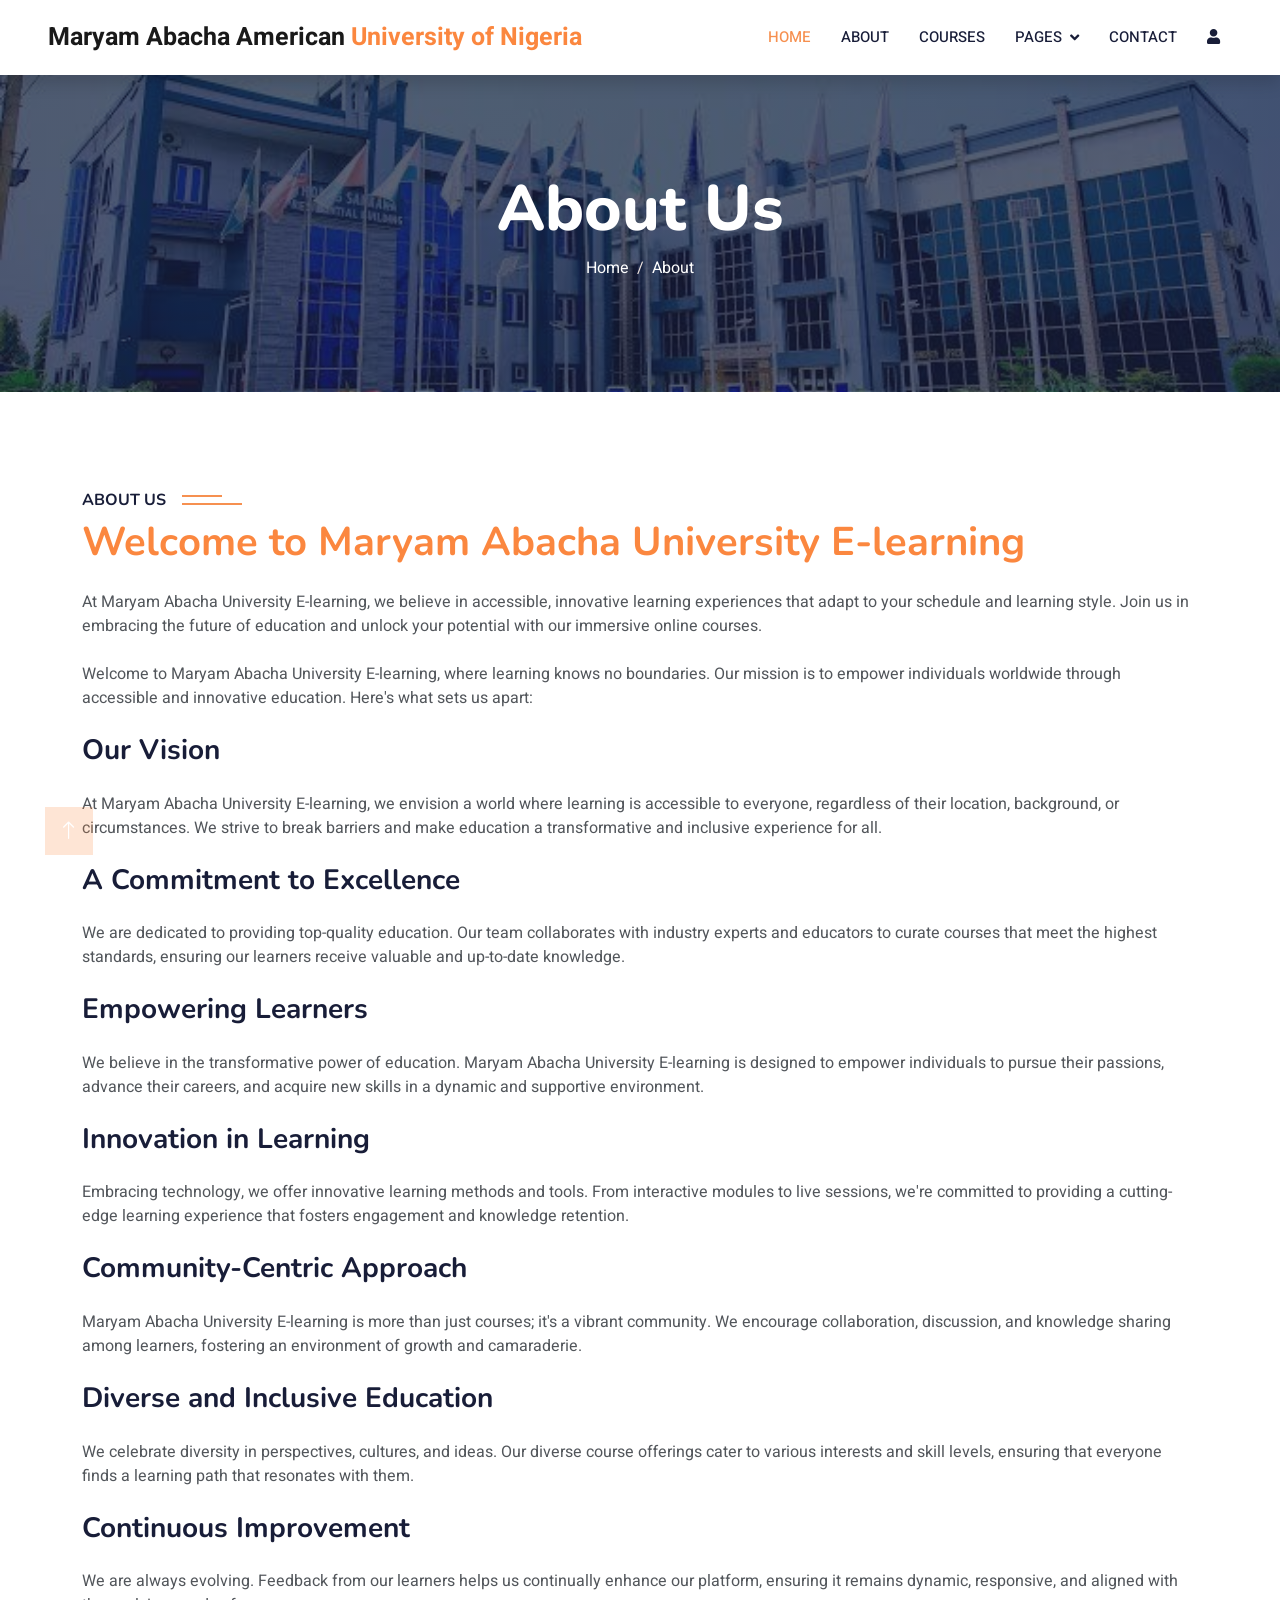
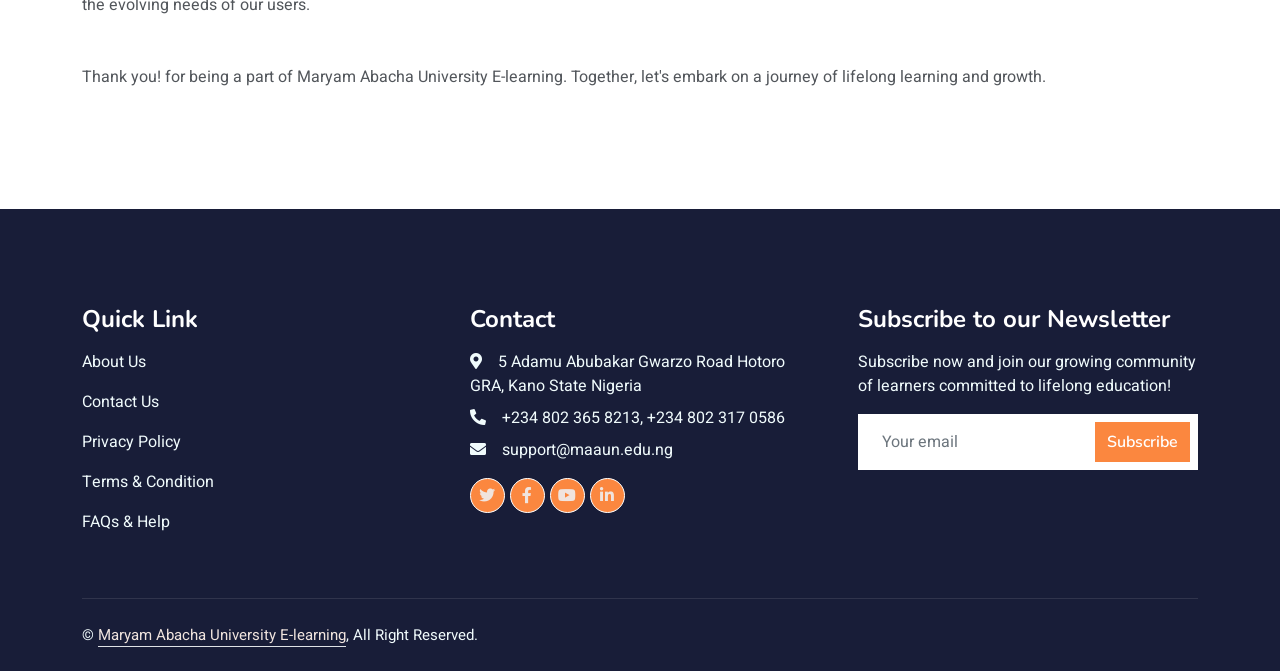
==== about.html @ cb884d59 "Add files via upload" ====
<!DOCTYPE html>
<html lang="en">

<head>
    <meta charset="utf-8">
    <title>MAAUN: About Us</title>
    <meta content="width=device-width, initial-scale=1.0" name="viewport">
    <meta content="" name="keywords">
    <meta content="" name="description">

    <!-- Favicon -->
    <link href="img/icon.png" rel="icon">

    <!-- Google Web Fonts -->
    <link rel="preconnect" href="https://fonts.googleapis.com">
    <link rel="preconnect" href="https://fonts.gstatic.com" crossorigin>
    <link
        href="https://fonts.googleapis.com/css2?family=Heebo:wght@400;500;600&family=Nunito:wght@600;700;800&display=swap"
        rel="stylesheet">

    <!-- Icon Font Stylesheet -->
    <link href="https://cdnjs.cloudflare.com/ajax/libs/font-awesome/5.10.0/css/all.min.css" rel="stylesheet">
    <link href="https://cdn.jsdelivr.net/npm/bootstrap-icons@1.4.1/font/bootstrap-icons.css" rel="stylesheet">

    <!-- Libraries Stylesheet -->
    <link href="lib/animate/animate.min.css" rel="stylesheet">
    <link href="lib/owlcarousel/assets/owl.carousel.min.css" rel="stylesheet">

    <!-- Customized Bootstrap Stylesheet -->
    <link href="css/bootstrap.min.css" rel="stylesheet">

    <!-- Template Stylesheet -->
    <link href="css/style.css" rel="stylesheet">
</head>

<body>
    <!-- Spinner Start -->
    <div id="spinner"
        class="show bg-white position-fixed translate-middle w-100 vh-100 top-50 start-50 d-flex align-items-center justify-content-center">
        <div class="spinner-border text-primary" style="width: 3rem; height: 3rem;" role="status">
            <span class="sr-only">Loading...</span>
        </div>
    </div>
    <!-- Spinner End -->


    <!-- Navbar Start -->
    <nav class="navbar navbar-expand-lg bg-white navbar-light shadow sticky-top p-0">
        <a href="index.html" class="navbar-brand d-flex align-items-center px-4 px-lg-5">
            <p class="m-0 fw-bold" style="font-size: 25px;"><img src="img/icon6.Jpeg" alt="" height="50px">Maryam Abacha American <span
                    style="color: #fb873f;"> University of Nigeria</span></p>
        </a>
        <button type="button" class="navbar-toggler me-4" data-bs-toggle="collapse" data-bs-target="#navbarCollapse"
            style="border: none;">
            <span class="navbar-toggler-icon"></span>
        </button>
        <div class="collapse navbar-collapse" id="navbarCollapse">
            <div class="navbar-nav ms-auto p-4 p-lg-0">
                <a href="index.html" class="nav-item nav-link active">Home</a>
                <a href="about.html" class="nav-item nav-link">About</a>
                <a href="courses.html" class="nav-item nav-link">Courses</a>
                <div class="nav-item dropdown">
                    <a href="#" class="nav-link dropdown-toggle" data-bs-toggle="dropdown">Pages</a>
                    <div class="dropdown-menu fade-down m-0">
                        <a href="team.html" class="dropdown-item">Our Team</a>
                        <a href="testimonial.html" class="dropdown-item">Testimonial</a>

                    </div>
                </div>
                <a href="contact.html" class="nav-item nav-link">Contact</a>
                <a href="login.html" class="nav-item nav-link"><i class="fa fa-user"></i></a>
                <a href="#" class="nav-item nav-link">
                    <div id="google_translate_element"></div>
                </a>
            </div>
        </div>
    </nav>
    <!-- Navbar End -->

    <!-- Header Start -->
    <div class="container-fluid bg-primary py-5 mb-5 page-header">
        <div class="container py-5">
            <div class="row justify-content-center">
                <div class="col-lg-10 text-center">
                    <h1 class="display-3 text-white animated slideInDown">About Us</h1>
                    <nav aria-label="breadcrumb">
                        <ol class="breadcrumb justify-content-center">
                            <li class="breadcrumb-item"><a class="text-white" href="index.html">Home</a></li>
                            <li class="breadcrumb-item text-white active" aria-current="page">About</li>
                        </ol>
                    </nav>
                </div>
            </div>
        </div>
    </div>
    <!-- Header End -->

    <!-- About Start -->
    <div class="container-xxl py-5">
        <div class="container">
            <div class="row g-5">

                <div class="col-lg-12 wow fadeInUp" data-wow-delay="0.3s">
                    <h6 class="section-title bg-white text-start pe-3">About Us</h6>
                    <h1 class="mb-4" style="color: #fb873f;">Welcome to Maryam Abacha University E-learning</h1>
                    <p class="mb-4">
                        At Maryam Abacha University E-learning, we believe in accessible, innovative learning experiences that adapt to your
                        schedule and learning style. Join us in embracing the future of education and unlock your
                        potential with our immersive online courses.
                    </p>
                    <p class="mb-4">Welcome to Maryam Abacha University E-learning, where learning knows no boundaries. Our mission
                        is to empower individuals worldwide through accessible and innovative education. Here's what
                        sets us apart:</p>

                    <h3 class="mb-4">Our Vision</h3>
                    <p class="mb-4">At Maryam Abacha University E-learning, we envision a world where learning is accessible to everyone,
                        regardless of their location, background, or circumstances. We strive to break barriers and make
                        education a transformative and inclusive experience for all.</p>

                    <h3 class="mb-4">A Commitment to Excellence</h3>
                    <p class="mb-4"> We are dedicated to providing top-quality education. Our team collaborates with
                        industry experts and educators to curate courses that meet the highest standards, ensuring our
                        learners receive valuable and up-to-date knowledge.</p>

                    <h3 class="mb-4">Empowering Learners</h3>

                    <p class="mb-4">We believe in the transformative power of education. Maryam Abacha University E-learning is
                        designed to empower individuals to pursue their passions, advance their careers, and acquire new
                        skills in a dynamic and supportive environment.</p>

                    <h3 class="mb-4">Innovation in Learning</h3>

                    <p class="mb-4">Embracing technology, we offer innovative learning methods and tools. From
                        interactive modules to live sessions, we're committed to providing a cutting-edge learning
                        experience that fosters engagement and knowledge retention.</p>

                    <h3 class="mb-4">Community-Centric Approach</h3>

                    <p class="mb-4"> Maryam Abacha University E-learning is more than just courses; it's a vibrant community. We
                        encourage collaboration, discussion, and knowledge sharing among learners, fostering an
                        environment of growth and camaraderie.</p>

                    <h3 class="mb-4">Diverse and Inclusive Education</h3>

                    <p class="mb-4">We celebrate diversity in perspectives, cultures, and ideas. Our diverse course
                        offerings cater to various interests and skill levels, ensuring that everyone finds a learning
                        path that resonates with them.</p>

                    <h3 class="mb-4">Continuous Improvement</h3>

                    <p class="mb-4">We are always evolving. Feedback from our learners helps us continually enhance our
                        platform, ensuring it remains dynamic, responsive, and aligned with the evolving needs of our
                        users.</p>

                    <p class=" mt-5 mb-4">Thank you! for being a part of Maryam Abacha University E-learning. Together, let's embark on a
                        journey of lifelong learning and growth.</p>

                </div>

            </div>
        </div>
    </div>
    <!-- About End -->


    <!-- Footer Start -->
    <div class="container-fluid bg-dark text-light footer pt-5 mt-5 wow fadeIn" data-wow-delay="0.1s">
        <div class="container py-5">
            <div class="row g-5">
                <div class="col-lg-4 col-md-6">
                    <h4 class="text-white mb-3">Quick Link</h4>
                    <p><a class="text-light" href="about.html">About Us</a></p>
                    <p><a class="text-light" href="contact.html">Contact Us</a></p>
                    <p><a class="text-light" href="">Privacy Policy</a></p>
                    <p><a class="text-light" href="">Terms & Condition</a></p>
                    <p><a class="text-light" href="">FAQs & Help</a></p>
                </div>
                <div class="col-lg-4 col-md-6">
                    <h4 class="text-white mb-3">Contact</h4>
                    <p class="mb-2"><i class="fa fa-map-marker-alt me-3"></i>5 Adamu Abubakar Gwarzo Road
Hotoro GRA, Kano State
Nigeria</p>
                    <p class="mb-2"><i class="fa fa-phone-alt me-3"></i>+234 802 365 8213, +234 802 317 0586</p>
                    <p class="mb-2"><i class="fa fa-envelope me-3"></i>support@maaun.edu.ng</p>
                    <div class="d-flex pt-2">
                        <a class="btn btn-outline-light btn-social" href="https://twitter.com/maaunofficial?s=11&t=HUplcaG6-Mweeu9yjX7zbA"><i class="fab fa-twitter"></i></a>
                        <a class="btn btn-outline-light btn-social" href="https://www.facebook.com/maaunkano"><i class="fab fa-facebook-f"></i></a>
                        <a class="btn btn-outline-light btn-social" href="https://youtube.com/@maryamabachaamericanuniver9268"><i class="fab fa-youtube"></i></a>
                        <a class="btn btn-outline-light btn-social" href="https://www.linkedin.com/company/maryam-abacha-american-university-of-nigeria/"><i class="fab fa-linkedin-in"></i></a>
                    </div>
                </div>

                <div class="col-lg-4 col-md-6">
                    <h4 class="text-white mb-3">Subscribe to our Newsletter</h4>
                    <p>Subscribe now and join our growing community of learners committed to lifelong education! </p>
                    <div class="position-relative mx-auto" style="max-width: 400px;">
                        <form action="#">
                            <input class="form-control border-0 w-100 py-3 ps-4 pe-5" type="email"
                                placeholder="Your email" required>
                            <button type="submit"
                                class="btn btn-primary py-2 position-absolute top-0 end-0 mt-2 me-2"><a
                                    href="mailto:keertidvcorai@gmail.com">Subscribe</a></button>
                        </form>
                    </div>
                </div>
            </div>
        </div>
        <div class="container">
            <div class="copyright">
                <div class="row">
                    <div class="col-md-6 text-center text-md-start mb-3 mb-md-0">
                        &copy; <a class="border-bottom" href="index.html">Maryam Abacha University E-learning</a>, All Right Reserved.

                    </div>
                </div>
            </div>
        </div>
    </div>
    <!-- Footer End -->


    <!-- Back to Top -->
    <a href="#" class="btn btn-lg btn-primary btn-lg-square back-to-top"><i class="bi bi-arrow-up"></i></a>


    <!-- JavaScript Libraries -->
    <script src="https://code.jquery.com/jquery-3.4.1.min.js"></script>
    <script src="https://cdn.jsdelivr.net/npm/bootstrap@5.0.0/dist/js/bootstrap.bundle.min.js"></script>
    <script src="lib/wow/wow.min.js"></script>
    <script src="lib/easing/easing.min.js"></script>
    <script src="lib/waypoints/waypoints.min.js"></script>
    <script src="lib/owlcarousel/owl.carousel.min.js"></script>


    <!-- Template Javascript -->
    <script src="js/main.js"></script>
</body>

</html>
---- css/style.css ----
/********** Template CSS **********/
:root {
    --primary: #f69050;
    --light: #F0FBFC;
    --light: #f0e4de;
    --dark: #181d38;
}

.btn {
    background-color: #fb873f;
    border: none;
}

.btn a {
    text-decoration: none;
    color: #fff;
}

.btn:hover {
    background: transparent;
    color: var(--primary) !important;
    border: 1px solid var(--primary);
}

.btn:hover a {
    color: var(--primary) !important;
}

.btn-light {
    background-color: var(--light);
}

.btn-light:hover {
    background: transparent;
    color: var(--light) !important;
    border: 1px solid var(--light);
}

.fw-medium {
    font-weight: 600 !important;
}

.fw-semi-bold {
    font-weight: 700 !important;
}

.back-to-top {
    position: fixed;
    display: none;
    left: 45px;
    bottom: 45px;
    z-index: 99;
}


/*** Spinner ***/
#spinner {
    opacity: 0;
    visibility: hidden;
    transition: opacity .5s ease-out, visibility 0s linear .5s;
    z-index: 99999;
}

#spinner.show {
    transition: opacity .5s ease-out, visibility 0s linear 0s;
    visibility: visible;
    opacity: 1;
}


/*** Button ***/
.btn {
    font-family: 'Nunito', sans-serif;
    font-weight: 600;
    transition: .5s;
}

.btn.btn-primary,
.btn.btn-secondary {
    color: #FFFFFF;
}

.btn-square {
    width: 38px;
    height: 38px;
}

.btn-sm-square {
    width: 32px;
    height: 32px;
}

.btn-lg-square {
    width: 48px;
    height: 48px;
}

.btn-square,
.btn-sm-square,
.btn-lg-square {
    padding: 0;
    display: flex;
    align-items: center;
    justify-content: center;
    font-weight: normal;
    border-radius: 0px;
}


/*** Navbar ***/
.navbar .dropdown-toggle::after {
    border: none;
    content: "\f107";
    font-family: "Font Awesome 5 Free";
    font-weight: 900;
    vertical-align: middle;
    margin-left: 8px;
}

.navbar-light .navbar-nav .nav-link {
    margin-right: 30px;
    padding: 25px 0;
    color: #FFFFFF;
    font-size: 15px;
    text-transform: uppercase;
    outline: none;
}

.navbar-light .navbar-nav .nav-link:hover,
.navbar-light .navbar-nav .nav-link.active {
    color: var(--primary);
}

@media (max-width: 991.98px) {
    .navbar-light .navbar-nav .nav-link {
        margin-right: 0;
        padding: 10px 0;
    }

    .navbar-light .navbar-nav {
        border-top: 1px solid #EEEEEE;
    }
}

.navbar-light .navbar-brand,
.navbar-light a.btn {
    height: 75px;
}

.navbar-light .navbar-nav .nav-link {
    color: var(--dark);
    font-weight: 500;
}

.navbar-light.sticky-top {
    top: -100px;
    transition: .5s;
}

.navbar-toggler-icon {
    color: #fb873f;
}

.navbar-toggler {
    border: 2px solid #fb873f;
}

@media (min-width: 992px) {
    .navbar .nav-item .dropdown-menu {
        display: block;
        margin-top: 0;
        opacity: 0;
        visibility: hidden;
        transition: .5s;
    }

    .navbar .dropdown-menu.fade-down {
        top: 100%;
        transform: rotateX(-75deg);
        transform-origin: 0% 0%;
    }

    .navbar .nav-item:hover .dropdown-menu {
        top: 100%;
        transform: rotateX(0deg);
        visibility: visible;
        transition: .5s;
        opacity: 1;
    }
}

/*** Header carousel ***/

.header-carousel .owl-carousel-item {
    position: relative;
    height: 100vh;
}

.header-carousel p {
    margin-top: 20px;
    font-size: 20px;
    line-height: 30px;
}

@media (max-width: 1300px) {
    .header-carousel .owl-carousel-item {
        position: relative;
        min-height: 80vh;
    }

    .header-carousel .owl-carousel-item img {
        position: absolute;
        width: 100%;
        height: 100%;
        object-fit: cover;
    }
}

@media (max-width: 768px) {
    .header-carousel .owl-carousel-item {
        position: relative;
        min-height: 500px;
    }

    .header-carousel .owl-carousel-item img {
        position: absolute;
        width: 100%;
        height: 100%;
        object-fit: cover;
    }
}

@media (max-width: 430px) {

    .header-carousel .owl-carousel-item {
        position: relative;
        height: 500px;
    }

    .header-carousel .owl-carousel-item img {
        position: absolute;
        width: 100%;
        height: 100%;
        object-fit: cover;
    }

    .header-carousel h1 {
        font-size: 30px;
        line-height: 30px;
    }

    .header-carousel p {
        margin-top: 20px;
        font-size: 15px;
        line-height: 20px;
    }
}

.header-carousel .owl-nav {
    position: absolute;
    top: 50%;
    right: 8%;
    transform: translateY(-50%);
    display: flex;
    flex-direction: column;
}

.header-carousel .owl-nav .owl-prev,
.header-carousel .owl-nav .owl-next {
    margin: 7px 0;
    width: 45px;
    height: 45px;
    display: flex;
    align-items: center;
    justify-content: center;
    color: #FFFFFF;
    background: transparent;
    border: 1px solid #FFFFFF;
    font-size: 22px;
    transition: .5s;
}

.header-carousel .owl-nav .owl-prev:hover,
.header-carousel .owl-nav .owl-next:hover {
    background: var(--primary);
    border-color: var(--primary);
}

.page-header {
    background: linear-gradient(rgba(24, 29, 56, .7), rgba(24, 29, 56, .7)), url(../img/carousel-1.jpg);
    background-position: center center;
    background-repeat: no-repeat;
    background-size: cover;
}

.page-header-inner {
    background: rgba(15, 23, 43, .7);
}

.breadcrumb-item+.breadcrumb-item::before {
    color: var(--light);
}


/*** Section Title ***/
.section-title {
    position: relative;
    display: inline-block;
    text-transform: uppercase;
}

.section-title::before {
    position: absolute;
    content: "";
    width: calc(100% + 80px);
    height: 2px;
    top: 4px;
    left: -40px;
    background: var(--primary);
    z-index: -1;
}

.section-title::after {
    position: absolute;
    content: "";
    width: calc(100% + 120px);
    height: 2px;
    bottom: 5px;
    left: -60px;
    background: var(--primary);
    z-index: -1;
}

.section-title.text-start::before {
    width: calc(100% + 40px);
    left: 0;
}

.section-title.text-start::after {
    width: calc(100% + 60px);
    left: 0;
}


/*** Service ***/
.service-item {
    transition: .5s;
}


.service-item i {
    color: var(--primary);
}

.service-item:hover {
    margin-top: -10px;
    background: var(--primary);
}

.service-item * {
    transition: all .3s ease-in-out;
}

.service-item:hover * {
    color: #fff !important;
}

.course-item img {
    width: 100%;
    height: 200px;
    border-radius: 5px;
}

/*** Categories & Courses ***/

.category .content {
    cursor: pointer;
    transition: .5s;
}

.category .content:hover {
    background-color: var(--primary);
    color: #fff;
}

.category .content h5 a {
    text-decoration: none;
    color: var(--dark);
    transition: all 0.3s ease-in-out;
}

.category .content:hover h5 a {
    color: #fff !important;
}

.category img {
    width: 50px;
    height: 50px;
}

.category img,
.course-item img {
    transition: .5s;
}

.category a:hover img,
.course-item:hover img {
    transform: scale(1.1);
    margin-top: -10px;
}


/*** Team ***/
.team-item img {
    transition: .5s;
}

.team-item:hover img {
    transform: scale(1.1);
}


/*** Testimonial ***/
.testimonial-carousel::before {
    position: absolute;
    content: "";
    top: 0;
    left: 0;
    height: 100%;
    width: 0;
    background: linear-gradient(to right, rgba(255, 255, 255, 1) 0%, rgba(255, 255, 255, 0) 100%);
    z-index: 1;
}

.testimonial-carousel::after {
    position: absolute;
    content: "";
    top: 0;
    right: 0;
    height: 100%;
    width: 0;
    background: linear-gradient(to left, rgba(255, 255, 255, 1) 0%, rgba(255, 255, 255, 0) 100%);
    z-index: 1;
}

@media (min-width: 768px) {

    .testimonial-carousel::before,
    .testimonial-carousel::after {
        width: 200px;
    }
}

@media (min-width: 992px) {

    .testimonial-carousel::before,
    .testimonial-carousel::after {
        width: 300px;
    }
}

.testimonial-carousel .owl-item .testimonial-text,
.testimonial-carousel .owl-item.center .testimonial-text * {
    transition: .5s;
}

.testimonial-carousel .owl-item.center .testimonial-text {
    background: var(--primary) !important;
}

.testimonial-carousel .owl-item.center .testimonial-text * {
    color: #FFFFFF !important;
}

.testimonial-carousel .owl-dots {
    margin-top: 24px;
    display: flex;
    align-items: flex-end;
    justify-content: center;
}

.testimonial-carousel .owl-dot {
    position: relative;
    display: inline-block;
    margin: 0 5px;
    width: 15px;
    height: 15px;
    border: 1px solid #CCCCCC;
    transition: .5s;
}

.testimonial-carousel .owl-dot.active {
    background: var(--primary);
    border-color: var(--primary);
}


/*** Footer ***/
.footer .btn.btn-social {
    margin-right: 5px;
    width: 35px;
    height: 35px;
    display: flex;
    align-items: center;
    justify-content: center;
    color: var(--light);
    font-weight: normal;
    border: 1px solid #FFFFFF;
    border-radius: 35px;
    transition: .3s;
}

.footer .btn.btn-social:hover {
    color: var(--primary);
}

.footer .btn.btn-link {
    display: block;
    margin-bottom: 5px;
    padding: 0;
    text-align: left;
    color: #FFFFFF;
    font-size: 15px;
    font-weight: normal;
    text-transform: capitalize;
    transition: .3s;
}

.footer .btn.btn-link::before {
    position: relative;
    content: "\f105";
    font-family: "Font Awesome 5 Free";
    font-weight: 900;
    margin-right: 10px;
}

.footer .btn.btn-link:hover {
    letter-spacing: 1px;
    box-shadow: none;
}

.footer .copyright {
    padding: 25px 0;
    font-size: 15px;
    border-top: 1px solid rgba(256, 256, 256, .1);
}

.footer .copyright a {
    color: var(--light);
}

.footer .footer-menu a {
    margin-right: 15px;
    padding-right: 15px;
    border-right: 1px solid rgba(255, 255, 255, .1);
}

.footer .footer-menu a:last-child {
    margin-right: 0;
    padding-right: 0;
    border-right: none;
}
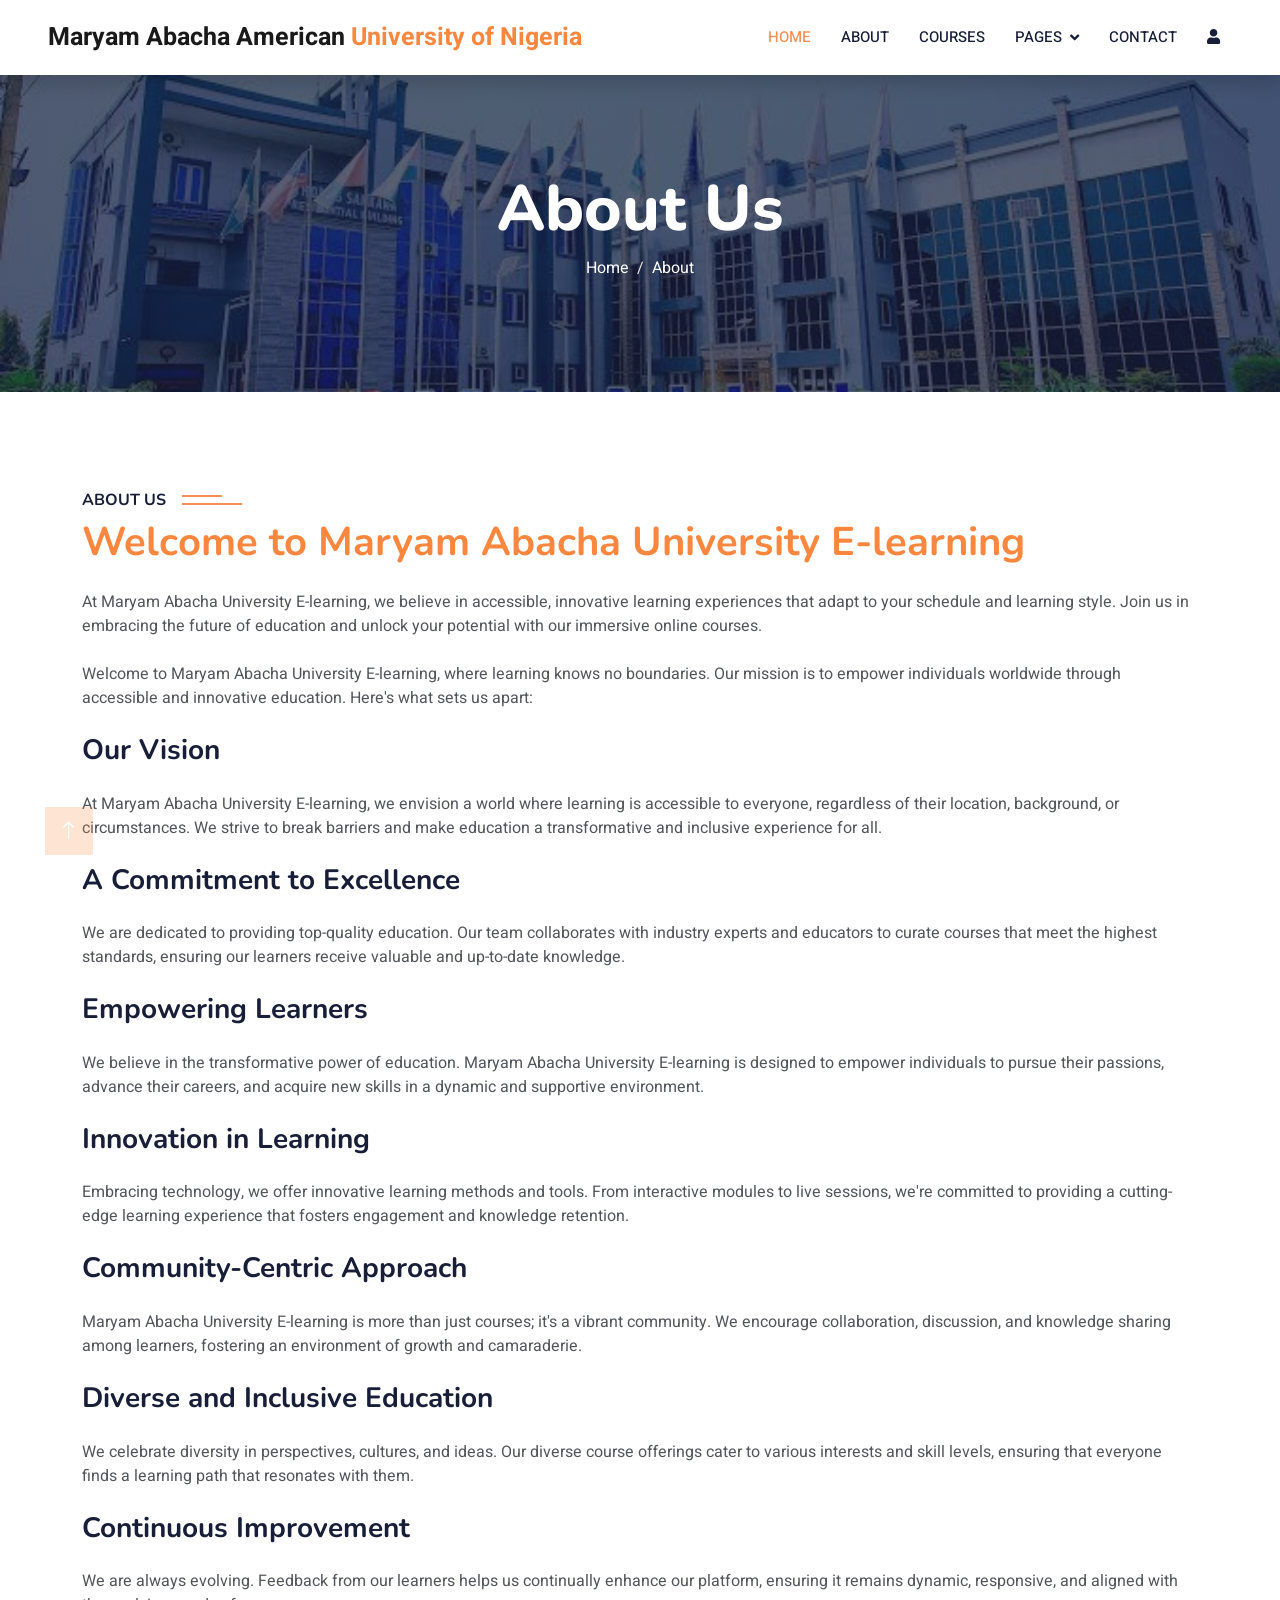
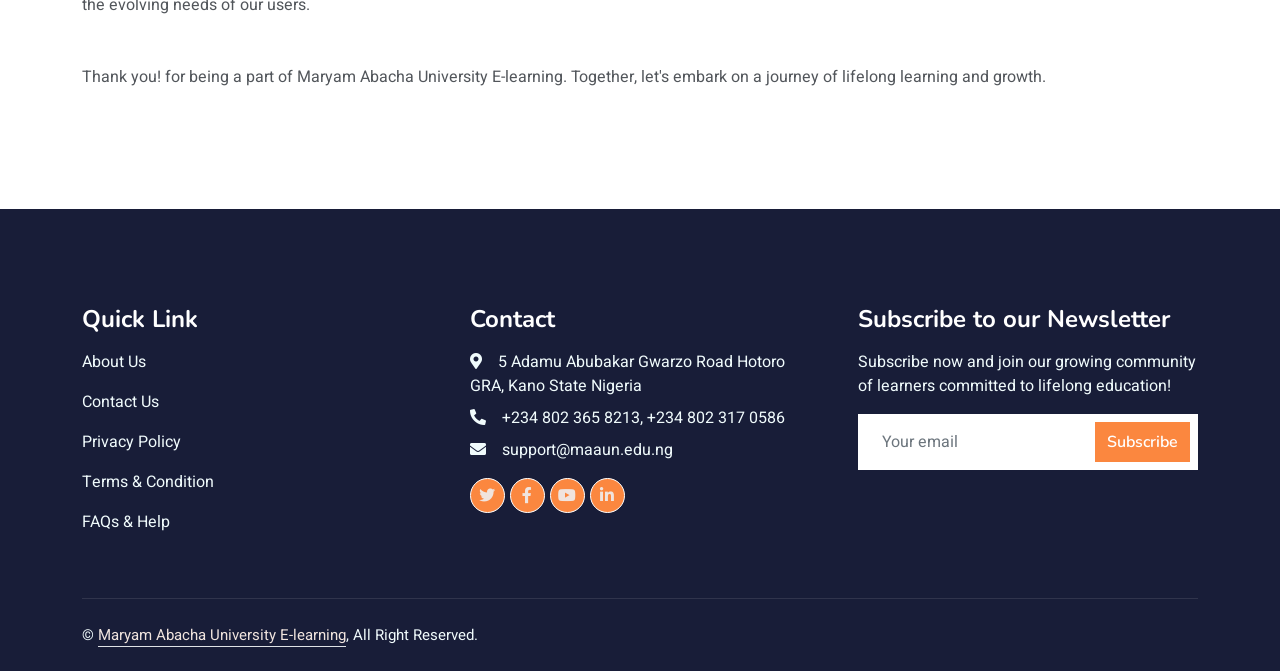
==== commit 9785df77: "fix: overflow of header" ====
--- a/about.html
+++ b/about.html
@@ -47,7 +47,7 @@
     <!-- Navbar Start -->
     <nav class="navbar navbar-expand-lg bg-white navbar-light shadow sticky-top p-0">
         <a href="index.html" class="navbar-brand d-flex align-items-center px-4 px-lg-5">
-            <p class="m-0 fw-bold" style="font-size: 25px;"><img src="img/icon6.Jpeg" alt="" height="50px">Maryam Abacha American <span
+            <p class="m-0 fw-bold navbar-title"><img src="img/icon6.Jpeg" alt="" height="50px">Maryam Abacha American <span
                     style="color: #fb873f;"> University of Nigeria</span></p>
         </a>
         <button type="button" class="navbar-toggler me-4" data-bs-toggle="collapse" data-bs-target="#navbarCollapse"
--- a/css/style.css
+++ b/css/style.css
@@ -165,6 +165,22 @@
     border: 2px solid #fb873f;
 }
 
+.navbar-title {
+    font-size: 25px;
+    line-height: 1.2;
+}
+
+/* Responsive fix for the long university name in the navbar */
+@media (max-width: 576px) {
+    .navbar-brand .navbar-title {
+        white-space: normal; /* Allow text to wrap */
+        font-size: 16px;     /* Reduce font size on small screens */
+    }
+    .navbar-brand {
+        padding-top: 10px;
+        padding-bottom: 10px;
+    }
+}
 @media (min-width: 992px) {
     .navbar .nav-item .dropdown-menu {
         display: block;
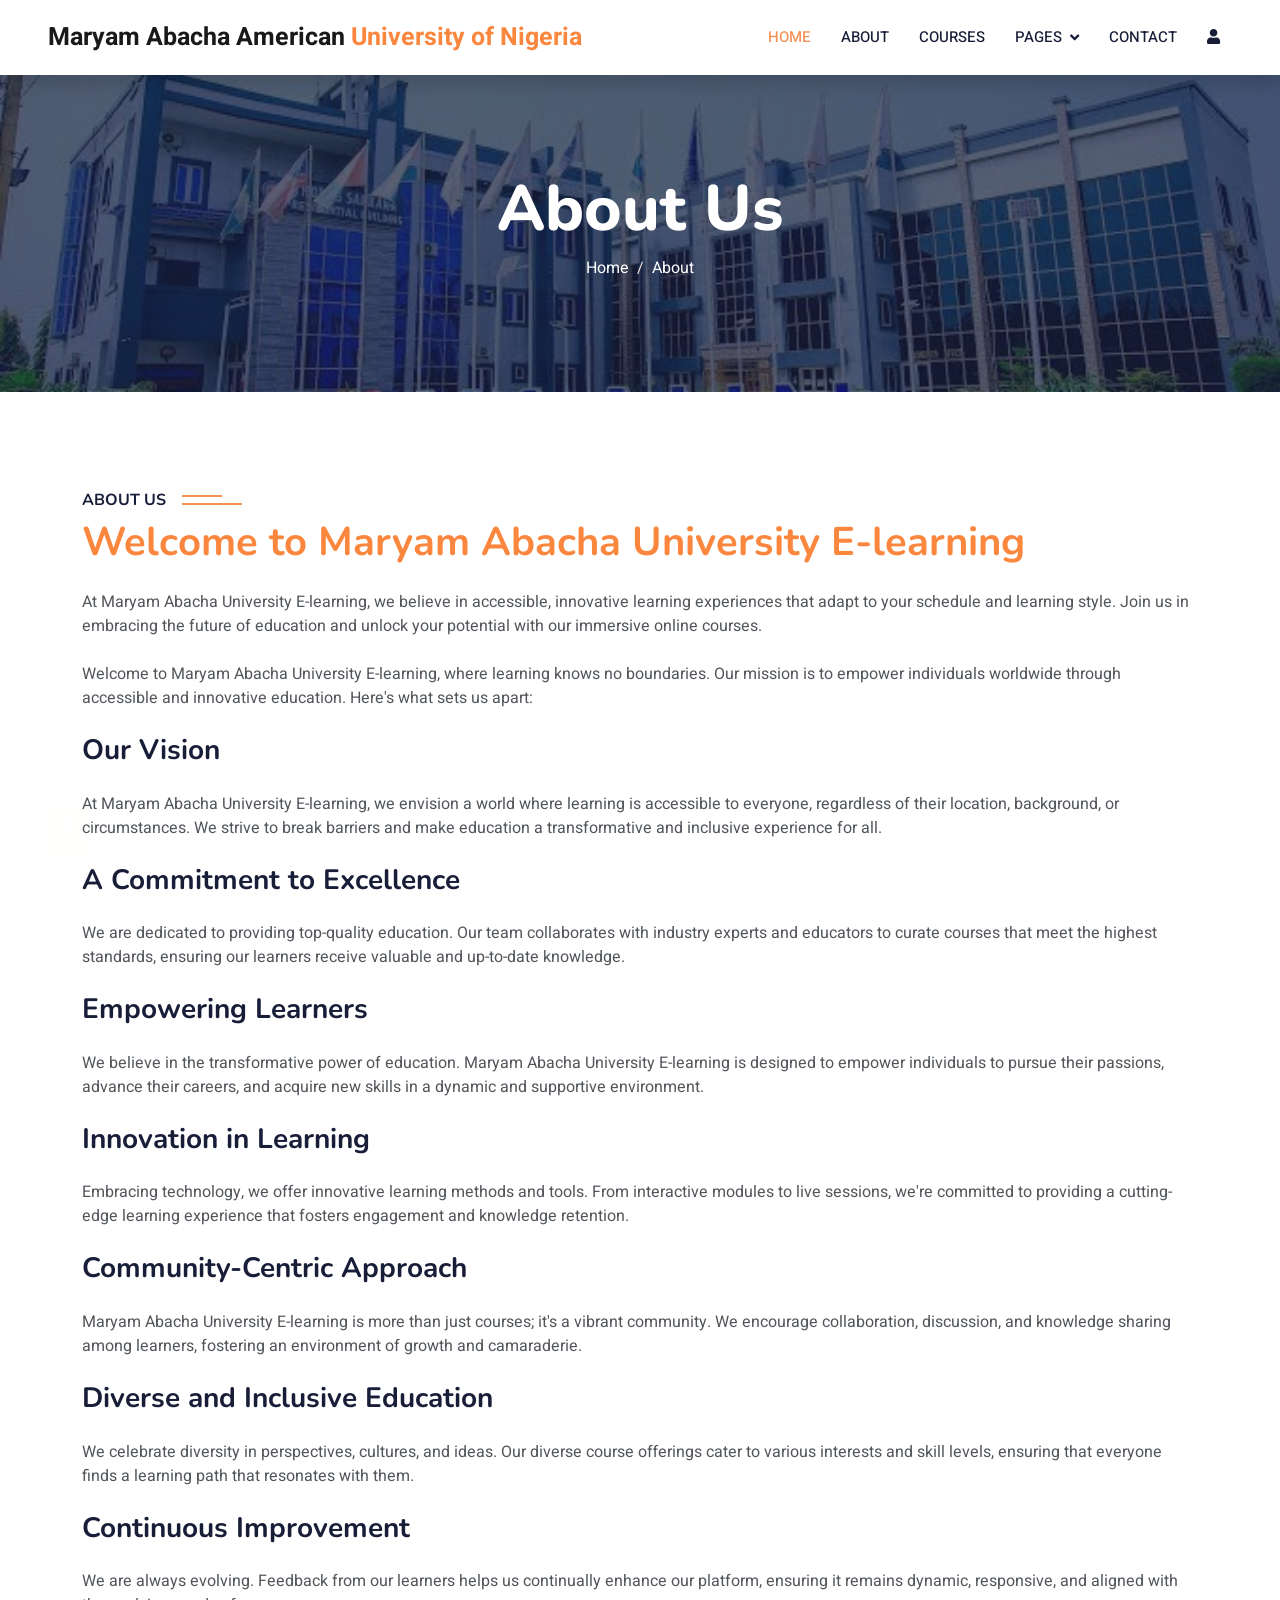
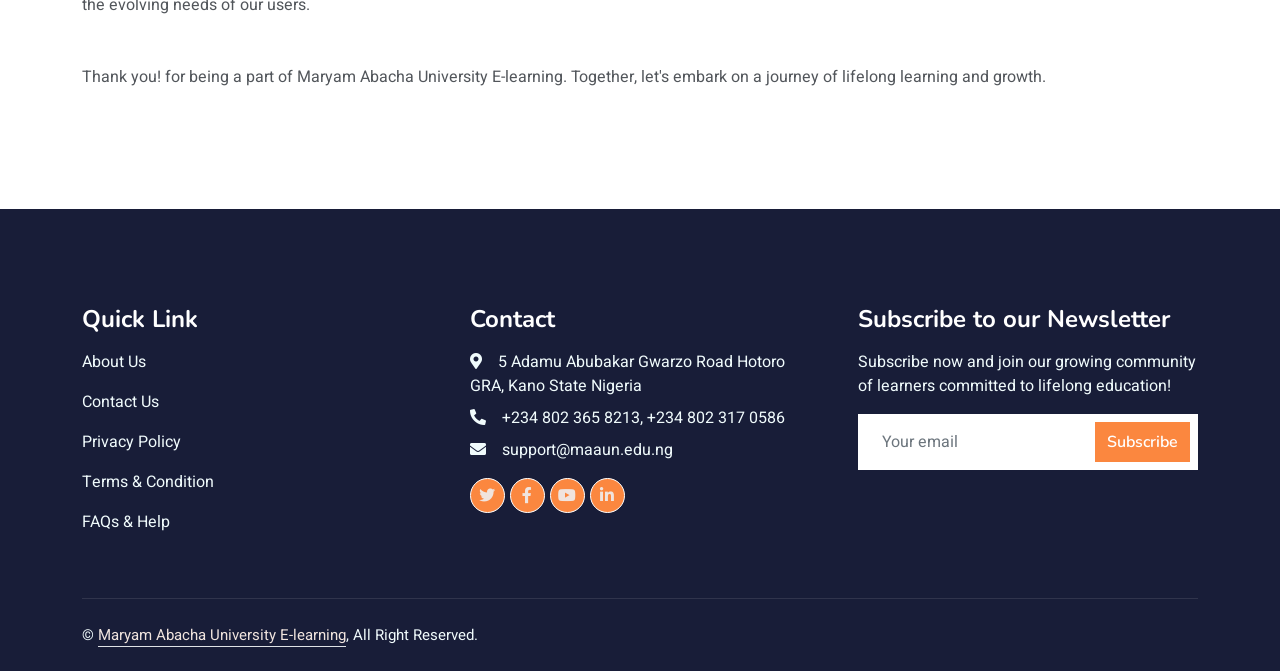
==== commit 097d6a65: "fix: loading" ====
--- a/about.html
+++ b/about.html
@@ -38,7 +38,7 @@
     <div id="spinner"
         class="show bg-white position-fixed translate-middle w-100 vh-100 top-50 start-50 d-flex align-items-center justify-content-center">
         <div class="spinner-border text-primary" style="width: 3rem; height: 3rem;" role="status">
-            <span class="sr-only">Loading...</span>
+            <span class="sr-only">Loading... file</span>
         </div>
     </div>
     <!-- Spinner End -->
